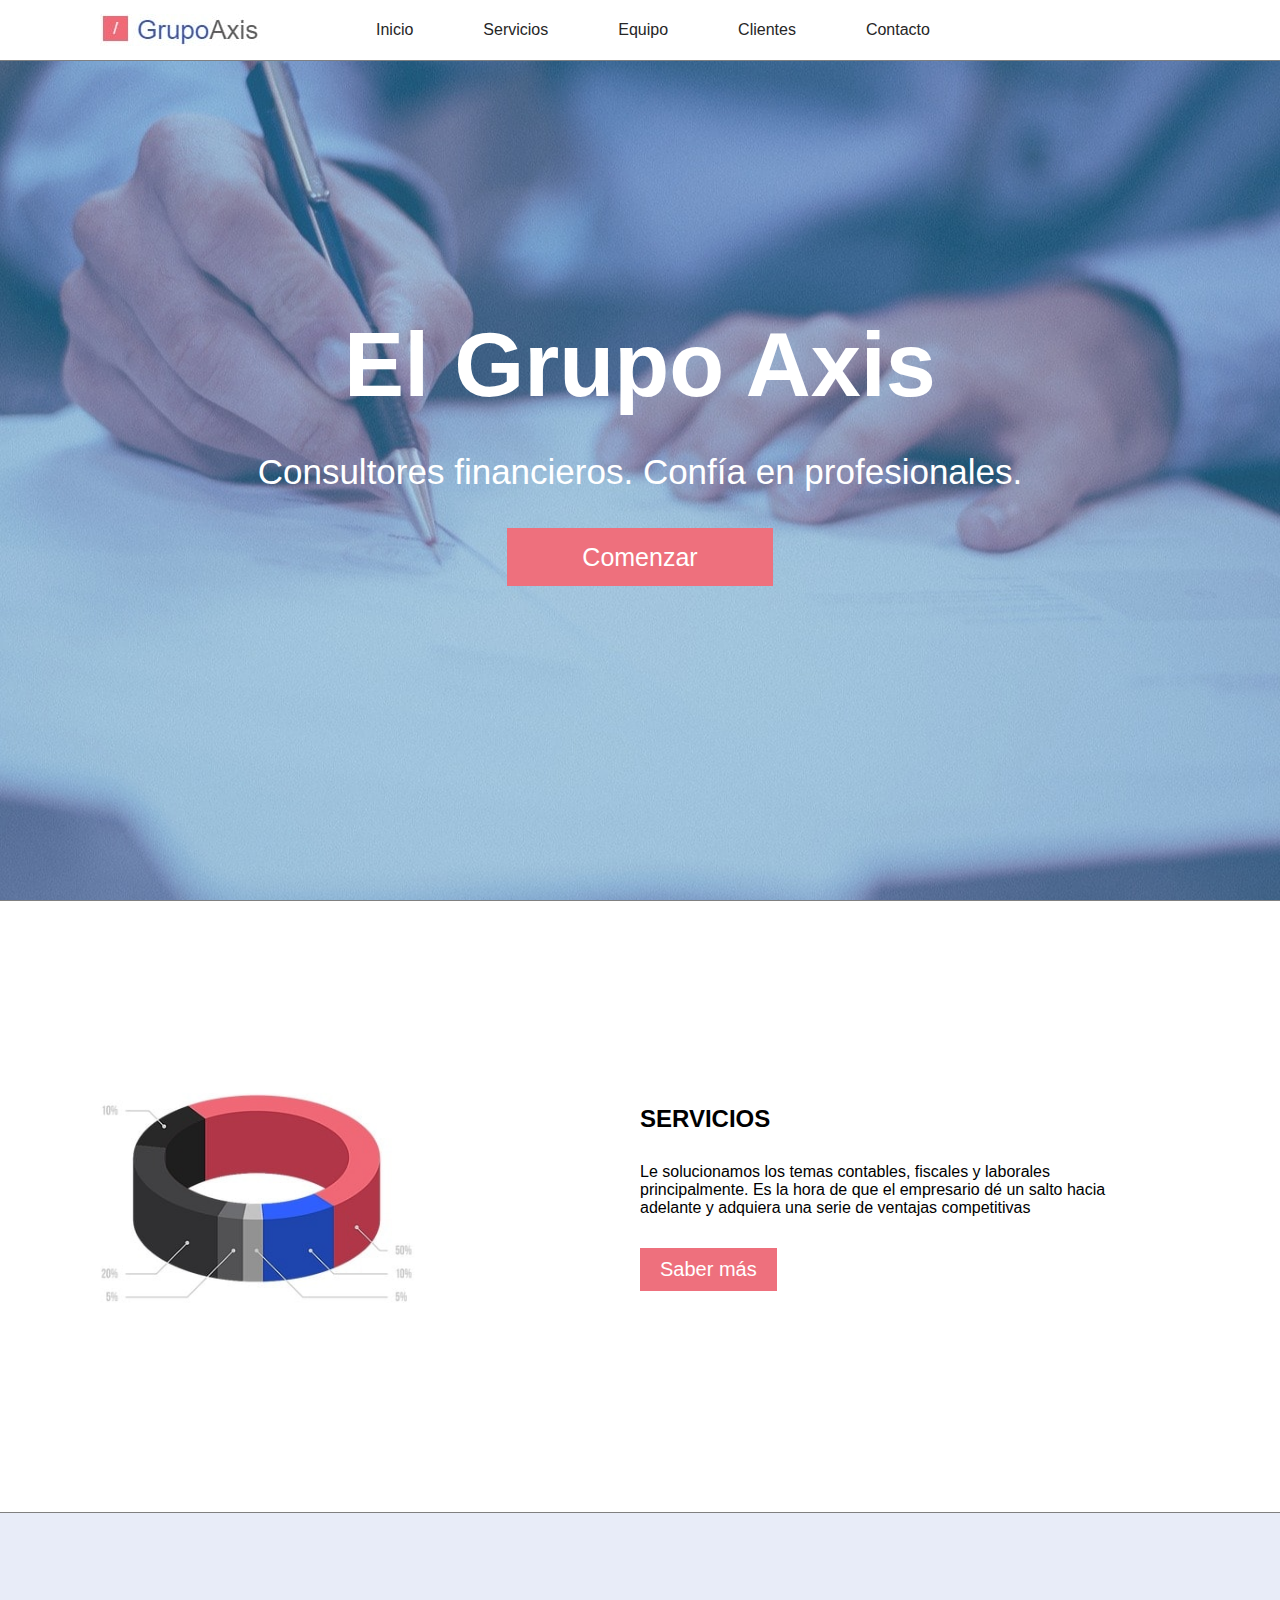
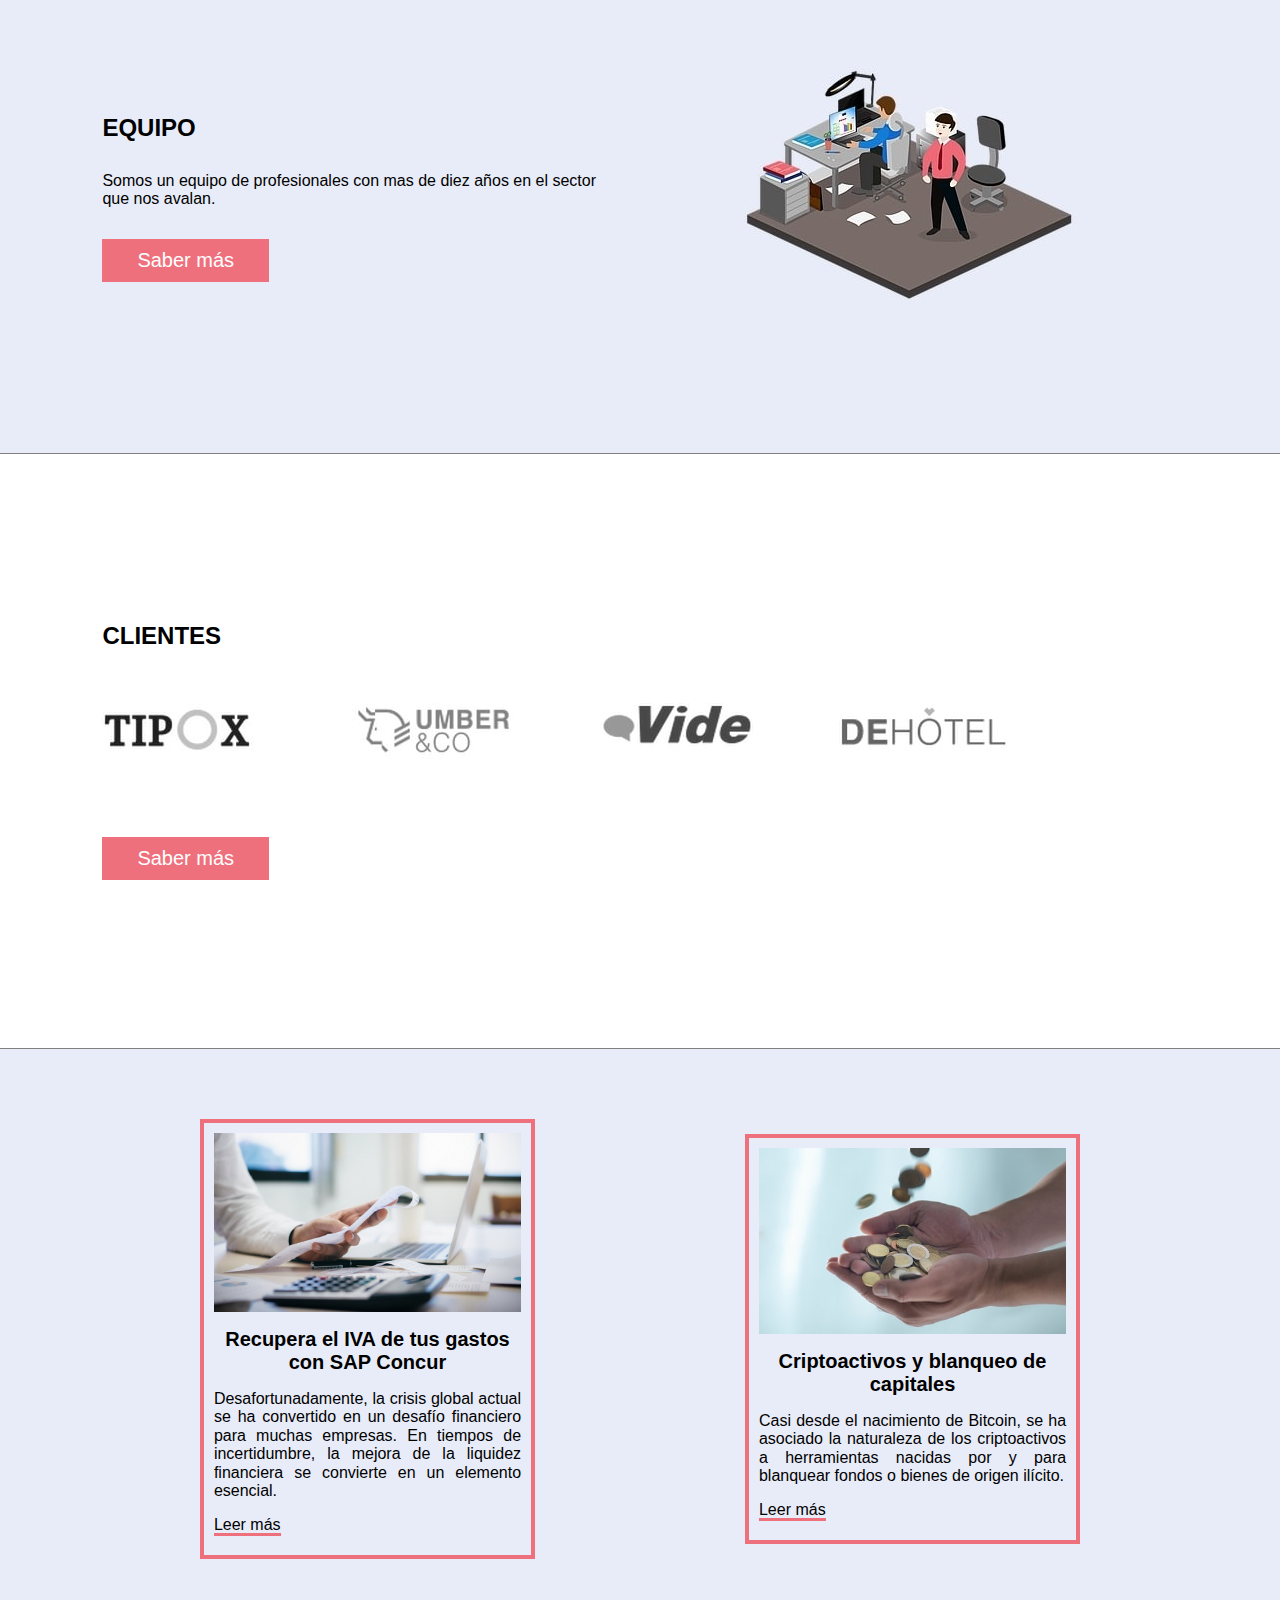
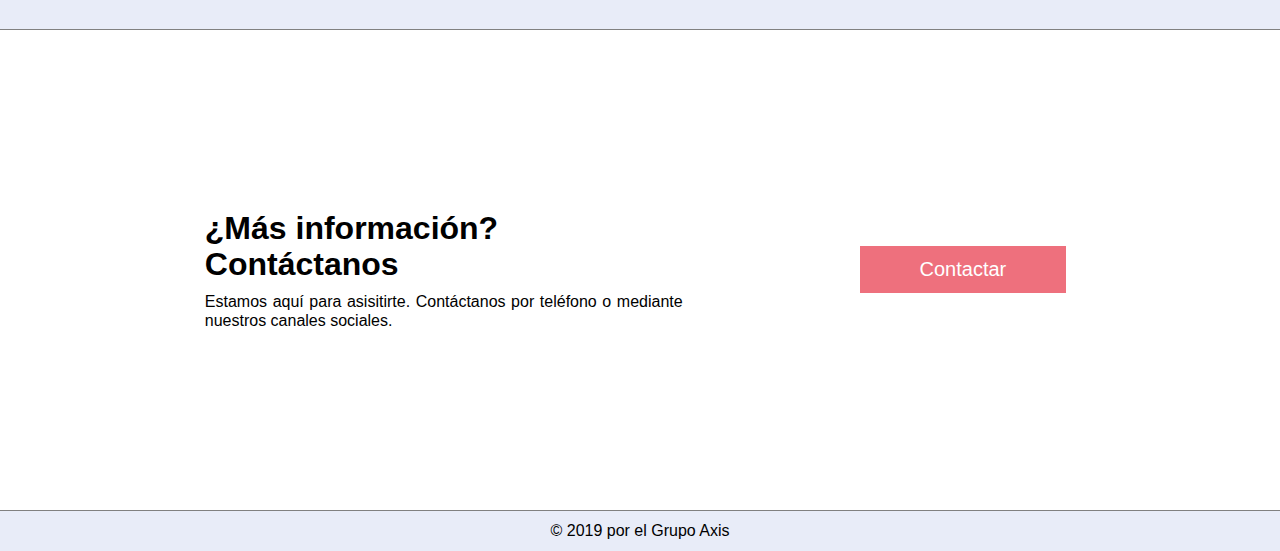
==== axis/index.html @ ac0a1731 "Add files via upload" ====
<!DOCTYPE html>
<html lang="en">
<head>
	<meta charset="UTF-8">
	<title>Document</title>
	<link rel="stylesheet" type="text/css" href="css/estilos.css">
<meta name="viewport" content="width=device-width, initial-scale=1.0, maximum-scale=1.0, shrink-to-fit=no">

</head>
<body>
<nav class="nav">
	<ul class="nav__ul">
		<li id="logo" class="nav__ulli--logo"><figure><img class="cliente__grafico" src="img/logo.jpg"></figure></li>
		<li class="nav__ulli"><a href="#header" class="a">Inicio</a></li>
		<li class="nav__ulli"><a href="#servicios" class="a">Servicios</a></li>
		<li class="nav__ulli"><a href="#equipo" class="a">Equipo</a></li>
		<li class="nav__ulli"><a href="#cliente" class="a">Clientes</a></li>
		<li class="nav__ulli"><a href="#contacto" class="a">Contacto</a></li>
	</ul>
</nav>
<header class="header" id="header">
	<h1 class="header__h1">El Grupo Axis</h1>
	<p class="header__p">Consultores financieros.  Confía en profesionales.</p>
	<button class="header__button">Comenzar</button>
</header>
<section class="servicios" id="servicios">
	<article class="servicios__article">
		<figure>
			<img class="servicios__grafico" src="img/grafico1.jpg">
		</figure>
	</article>
	<article class="servicios__article">
		 <h2 class="servicios__article__h2">SERVICIOS</h2>
		 <p class="servicios__article__p">
			Le solucionamos los temas contables, fiscales y laborales principalmente. Es la hora de que el empresario dé un salto hacia adelante y adquiera una serie de ventajas competitivas
		 </p>
		 <button class="servicios__article__button">Saber más</button>
	</article>
</section>
<section class="equipo" id="equipo">
	<article class="equipo__article">
		 <h2 class="equipo__article__h2">EQUIPO</h2>
		 <p class="equipo__article__p">
			Somos un equipo de profesionales con mas de diez años en el sector que nos avalan.
		 </p>
		 <button class="equipo__article__button">Saber más</button>
	</article>
	<article class="equipo__article">
		<figure>
			<img src="img/grafico2.jpg">
		</figure>
	</article>
</section>
<section class="cliente" id="cliente">
	    <h2 class="cliente__h2">CLIENTES</h2>
		 <ul class="cliente__ul">
		 <li class="cliente__ul__li--primero"><figure><img class="cliente__grafico" src="img/e3.jpg"></figure></li>
		 <li class="cliente__ul__li"><figure><img class="cliente__grafico" src="img/e2.jpg"></figure></li>
		 <li class="cliente__ul__li"><figure><img class="cliente__grafico" src="img/e1.jpg"></figure></li>
		 <li class="cliente__ul__li"><figure><img class="cliente__grafico" src="img/e4.jpg"></figure></li>
		 </ul>
		 <button class="cliente__button">Saber más</button>
</section>
<section class="prensa">
			<article class="prensa__article">
				<figure class="prensa__figure">
					<img  class="prensa__img" src="img/noticia1.jpg">
				</figure>
				<h4 class="prensa__article__h4">Recupera el IVA de tus gastos con SAP Concur</h4>
				<p class="prensa__article__p">Desafortunadamente, la crisis global actual se ha convertido en un desafío financiero para muchas empresas. En tiempos de incertidumbre, la mejora de la liquidez financiera se convierte en un elemento esencial.</p>
				<a class="prensa__a">Leer más</a>	
			</article>
			<article class="prensa__article">
				<figure class="prensa__figure">
					<img class="prensa__img" src="img/noticia2.jpg">
				</figure>
				<h4 class="prensa__article__h4">Criptoactivos y blanqueo de capitales</h4>
				<p class="prensa__article__p">Casi desde el nacimiento de Bitcoin, se ha asociado la naturaleza de los criptoactivos a herramientas nacidas por y para blanquear fondos o bienes de origen ilícito.</p>
				<a class="prensa__a">Leer más</a>		
			</article>
</section>
<section class="informacion" id="contacto">
   <article class="informacion__article">
   	  <h2 class="informacion__h2">¿Más información? Contáctanos</h2>
	   <p class="informacion__p">Estamos aquí para asisitirte. Contáctanos por teléfono o mediante nuestros canales sociales.</p>
   </article>
   <article class="informacion__article--peque">
   	 <button class="informacion__button">Contactar</button>
   </article>
</section>
<footer class="footer">
	<p class="footer__p">© 2019 por el Grupo Axis</p>
</footer>
<script src="js/script.js"></script>
</body>
</html>
---- axis/css/estilos.css ----
/*************Boiler plate de Ruben Marquez*****************************/
/***esta hoja de estilos intenta seguir seguir la metodologia BEM Y ITCSS*******/
/*******************Control tipografias y paleta*********************************/
/*https://www.modularscale.com/?16&px&1.618*/

:root {
    --escala-h1: 67.77px;
    --escala-h2: 41.88px;
    --escala-h3: 25.88px;
    --escala-h4: 9.88px;
    --escala-h5: 6.11px;

    --color-negro: #262626;
    --color-primario:;
    --color-secundario:;

}

/***********************Reset de elementos***********************************/
html{
	  line-height: 1.15; /* 1 */
}

body{
	font-family: 'Fugaz One', 'Kanit', sans-serif;
	margin: 0px;
}

h1,h2,h3,h4,h5,h6{
	margin: 0px;
}

li{
   list-style: none;
}

ul{
	margin: 0px;
	padding: 0px;
}
figure{
  margin-left: 0px;
  margin-right: 0px;
}
img{
	max-width: 100%;
	display:block;
}

a{
	text-decoration: none;
	color: transparent;
}

img {
  border-style: none;
}

/************Normalaizer**************************/
/*solo parte de formularios */
/*https://github.com/sindresorhus/modern-normalize*/
/* Forms======================================================================= */

button,
input,
optgroup,
select,
textarea {
  font-family: inherit; /* 1 */
  font-size: 100%; /* 1 */
  line-height: 1.15; /* 1 */
  margin: 0; /* 2 */
}

button,
input { /* 1 */
  overflow: visible;
}

button,
select { /* 1 */
  text-transform: none;
}

button,
[type="button"],
[type="reset"],
[type="submit"] {
  -webkit-appearance: button;
}

button::-moz-focus-inner,
[type="button"]::-moz-focus-inner,
[type="reset"]::-moz-focus-inner,
[type="submit"]::-moz-focus-inner {
  border-style: none;
  padding: 0;
}

button:-moz-focusring,
[type="button"]:-moz-focusring,
[type="reset"]:-moz-focusring,
[type="submit"]:-moz-focusring {
  outline: 1px dotted ButtonText;
}

fieldset {
  padding: 0.35em 0.75em 0.625em;
}


legend {
  box-sizing: border-box; /* 1 */
  color: inherit; /* 2 */
  display: table; /* 1 */
  max-width: 100%; /* 1 */
  padding: 0; /* 3 */
  white-space: normal; /* 1 */
}

progress {
  vertical-align: baseline;
}


textarea {
  overflow: auto;
}


[type="checkbox"],
[type="radio"] {
  box-sizing: border-box; /* 1 */
  padding: 0; /* 2 */
}

[type="number"]::-webkit-inner-spin-button,
[type="number"]::-webkit-outer-spin-button {
  height: auto;
}


[type="search"] {
  -webkit-appearance: textfield; /* 1 */
  outline-offset: -2px; /* 2 */
}

[type="search"]::-webkit-search-decoration {
  -webkit-appearance: none;
}

::-webkit-file-upload-button {
  -webkit-appearance: button; /* 1 */
  font: inherit; /* 2 */
}

details {
  display: block;
}

summary {
  display: list-item;
}

template {
  display: none;
}

[hidden] {
  display: none;
}
/******************aqui se empieza*********************************/

 .nav__ulli{
  display: none;
 }
 .nav__ulli:hover{
  color: #3f51b5;
  box-shadow:  0px 4px 0px 0px #ee707d;
  cursor: pointer;
}
 .nav__ulli--logo{
  width: 100%;
  display: flex;
  justify-content: center;
 }
 .a{
   color: #262626;
 }
 .header{
  width: 100%;
  height: 100vh;
  background: url("../img/header.jpg");
  display: flex;
  flex-direction: column;
  align-items: center;
  justify-content: center;
  color: white;
  background-position: center;
  background-attachment: fixed;
  border-bottom: 1px solid #808080;
}
.header__h1{
  font-size: 43px;
  text-align: center;
}
.header__p{
   width: 80%;
    text-align: center;
    font-size: 25px;
}
.header__button{
  background-color: #ee707d;
  color: white;
  padding: 15px 75px 15px 75px;
  font-size: 25px;
  border-style: none;
  transition: border-radius .6s;
  transition:  background-color .6s;
}
.header__button:hover{
  background-color: #3f51b5;
  border-radius: 15px;
  cursor: pointer;
  transition:  background-color .6s;
}
  .servicios{
  width: 100%;
  padding: 0 0 15px 0;
  display: flex;
   flex-direction: column;
  justify-content: center;
  align-items: center;
  border-bottom: 1px solid #808080;
}
.servicios__grafico{
   margin-left: 0px;
    margin: auto;
    width: 85%;
}
.servicios__article{
 width: 100%;
}
.servicios__article__h2{
  text-align: center;
    padding: 0px;
    margin: 0px;
}
.servicios__article__p{
   padding-left: 0px;
    width: 80%;
    margin: 30px auto 30px auto;
    text-align: justify;
}
.servicios__article__button{
  width: 80%;
background-color: #ee707d;
  color: white;
  padding: 10px 35px 10px 35px;
  font-size: 20px;
  border-style: none;
  transition: 0.6s;
  margin-left: 9%;
  padding-bottom: 10px;
}
.servicios__article__button:hover{
  background-color: #f2abb8;
    border-radius: 15px;
    cursor: pointer;
}
.equipo{
  width: 100%;
  height: 100vh;
  background: rgb(232,236,248);
  display: flex;
  flex-direction: column-reverse;
  justify-content: center;
  align-items: center;
  border-bottom: 1px solid #808080;
}
.equipo__article{
  width: 100%;
  display: flex;
 justify-content: center;
  align-items: center;
  flex-direction: column;
}
.equipo__article__h2{
   text-align: center;
   padding: 0px;
   margin: 0px;
}
.equipo__article__p{
  padding-left: 0px;
    width: 80%;
    margin: 30px auto 30px auto;
    text-align: justify;
}
.equipo__article__button{
background-color: #ee707d;
  color: white;
  padding: 10px 35px 10px 35px;
  font-size: 20px;
  border-style: none;
  transition: 0.6s;
}
.equipo__article__button:hover{
  background-color: #f2abb8;
    border-radius: 15px;
    cursor: pointer;
}
.cliente{
  height: 100vh;
  display: flex;
  flex-direction: column;
  align-items: center;
  justify-content: center;
  border-bottom: 1px solid #808080;
}
.cliente__h2{
   font-size: 24px;
   text-align: center;
}
.cliente__ul{
  margin: 30px 0 55px 0;
 display: block;
}
.cliente__ul__li--primero, .cliente__ul__li{
cursor: pointer;
}
.cliente__ul__li--primero{
  margin-left: 0px;
}
.cliente__button{
  background-color: #ee707d;
  color: white;
  padding: 10px 35px 10px 35px;
  font-size: 20px;
  border-style: none;
  transition: 0.6s;
}
.cliente__button:hover{
  background-color: #f2abb8;
  border-radius: 15px;
  cursor: pointer;
}
.prensa{
  width: 100%;
  background: rgb(232,236,248);
  display: flex;
  justify-content: center;
  align-items: center;
  flex-direction: column;
  border-bottom: 1px solid #808080;
  padding: 5px 0 5px 0;
}
.prensa__article{
  width: 77%;
  border: 4px solid #ee707d;
  margin: 20px 10px;
  padding: 10px 10px 20px 10px;
}
.prensa__figure{
  margin: 0 0 16.2px 0;
  display: flex;
  justify-content: center;
  align-items: center;
}
.prensa__article__h4{
  text-align: center;
  font-size: 20px;
}
.prensa__article__p{
  text-align: justify;
}
.prensa__a{
  color:black;
  padding-bottom: ;
  border-bottom: 3px solid #ee707d;
}
.prensa__a:hover{
  cursor: pointer;
}
.informacion{
  width: 100%;
  padding: 15px 0 15px 0;
  display: flex;
  flex-direction: column;
  align-items: center;
  justify-content: center;
  border-bottom: 1px solid #808080;
}
.informacion__article{
  width: 100%;
      display: flex;
    flex-direction: column;
    justify-content: center;
}
.informacion__article--peque{
    padding: 0 16% 0 12%;
      display: flex;
    flex-direction: column;
    justify-content: center;
}
.informacion__h2{
 text-align: center;
  font-size: 25px;
}
.informacion__p{
    text-align: justify;
    width: 80%;
    margin: 30px auto 30px auto;
  }
.informacion__button{
   margin-left: 6%;
  background-color: #ee707d;
  color: white;
  padding: 12px 40px 12px 40px;
  font-size: 20px;
  border-style: none;
  transition:  border-radius .6s;
}
.informacion__button:hover{
  background-color: #f2abb8;
    border-radius: 15px;
    cursor: pointer;
    transition:  border-radius .6s;
}
.footer{
    background: rgb(232,236,248);
    height: 40px;
    display: flex;
    justify-content: center;
    align-items: center;
}
.footer__p{
  font-size: 16px;
}
.visible{
display: flex;
justify-content: center;
align-items: center;
margin: 30px 0;
width: 100px;
margin: 30px auto;
font-size: 20px;
}
@media screen and (min-width: 425px) {
.servicios__article__button{
  display: block;
  max-width: 230px;
  margin: auto;
}
.servicios{
  padding: 0 0 17px 0;
}
.servicios__grafico{
  max-width: 395px;
  max-height: 275px;
}
.prensa__article{
  width: 70%;
}
}
@media screen and (min-width: 600px) {
.header__h1{
  font-size: 90px;
}
.header__p{
  font-size: 35px;
}
.servicios{
  width: 100%;
  height: 66vh;
 flex-direction: row;
}
.servicios__grafico{
 height: auto;
 width: 300px;
}
.servicios__article{
 width: 48%;
}
.servicios__article__h2{
  text-align: left;
}
.servicios__article__p{
  width: 100%;
}
.servicios__article__button{
  width: auto;
background-color: #ee707d;
  color: white;
  padding: 10px 20px 10px 20px;
  font-size: 20px;
  border-style: none;
  transition: 0.6s;
  margin: 0px;
  transition:  background-color .6s;
}
.servicios__article__button:hover{
    border-radius: 15px;
    cursor: pointer;
    transition:  background-color .6s;
}
.equipo{
  flex-direction: row;
  height: 60vh;
}
.equipo__article{
    display: block;
}
.equipo__article__h2{
  text-align: left;
  margin: 30px;
}
.equipo__article__p{
  text-align: left;
  margin-left: 30px;
}
.equipo__article__button{
  margin-left: 30px;
}
.cliente{
  flex-direction: column;
  align-items: flex-start;
  height: 66vh;
  padding-left: 8%;
}
.cliente__ul{
  display: inherit;
}
.cliente__ul__li--primero{
    display: inherit;
  margin-right: 35px;
}
.cliente__ul__li{
  margin: 0 35px 0 35px;
}
.prensa{
  flex-direction: row;
  justify-content: space-evenly;
    padding: 25px 0 25px 0;
}

.informacion{
  width: 100%;
  height: 50vh;
 flex-direction: row;
}
.informacion__article{
  width: 100%;
  padding: 0 0 0 16%;

}
.informacion__article--peque{
  width: 50%;
    display: flex;
    align-items: center;
    justify-content: center;
}

.informacion__h2{
  margin: 30px auto 5px 0px;
  font-size: 32px;
  text-align: left;
  width: 100%;
}
.informacion__p{
 margin: 5px auto 0px auto;
 width: 100%;
}
.informacion__button{
  background-color: #ee707d;
  color: white;
  padding: 12px 60px 12px 60px;
  font-size: 20px;
  border-style: none;
  transition:  border-radius .6s;
}
.informacion__button:hover{
  background-color: #ee707d;
    border-radius: 15px;
    cursor: pointer;
    transition:  border-radius .6s;
}
}
@media screen and (min-width: 700px) {
  .servicios__article__p{
  width: 80%;
  text-align: left;
  margin: 30px 0 30px 0;
  }
  .servicios__grafico{
    width: 340px;
  }
  .equipo__article__h2{
    margin-left: 16%;
  }
  .equipo__article__p{
    margin-left: 16%;
  }
  .equipo__article__button{
    margin-left: 16%;
  }
.equipo__article  img{
  margin-left: 8%;
}
.prensa__article{
  width: 33%;
}
.informacion__h2{
  margin-top: 0px;
}
}
@media screen and (min-width: 800px) {

.nav{
  width: 100%;
  display: block;
  background: white;
  position: fixed;
  top: 0px;
  border-bottom: 1px solid #808080;
}
.nav__ul{
    display: flex;
    align-items: center;
    height: 60px;
}
.nav__ulli{
  display: block;
 margin: 0 25px 0 25px;
 transition:  color .6s;
}
.nav__ulli--logo{
  display: block;
  width: auto;
  margin: 0 60px 0 60px;
}
.nav__ulli--logo img{
  min-width: 130px;
  min-height: 25px;
}
}
@media screen and (min-width: 1000px) {
.nav{
  width: 100%;
  display: block;
  background: white;
  position: fixed;
  top: 0px;
  border-bottom: 1px solid #808080;
}
.nav__ul{
    display: flex;
    align-items: center;
    height: 60px;
}
.nav__ulli{
 margin: 0 35px 0 35px;
 transition: color .6s;
}
.nav__ulli--logo{
  margin: 0 80px 0 100px;
}
.nav__ulli--logo img{
  min-width: 130px;
  min-height: 25px;
}
.nav__ulli:hover{
  color: #3f51b5;
   box-shadow:  0px 4px 0px 0px #ee707d;
   cursor: pointer;
}
.servicios__grafico{
  margin-left: 11%;
}
.equipo__article img{
 margin-left: 16%;
}
.prensa{
  padding: 50px 0 50px 0;
}
.prensa__article{
  width: 24%;
}
}
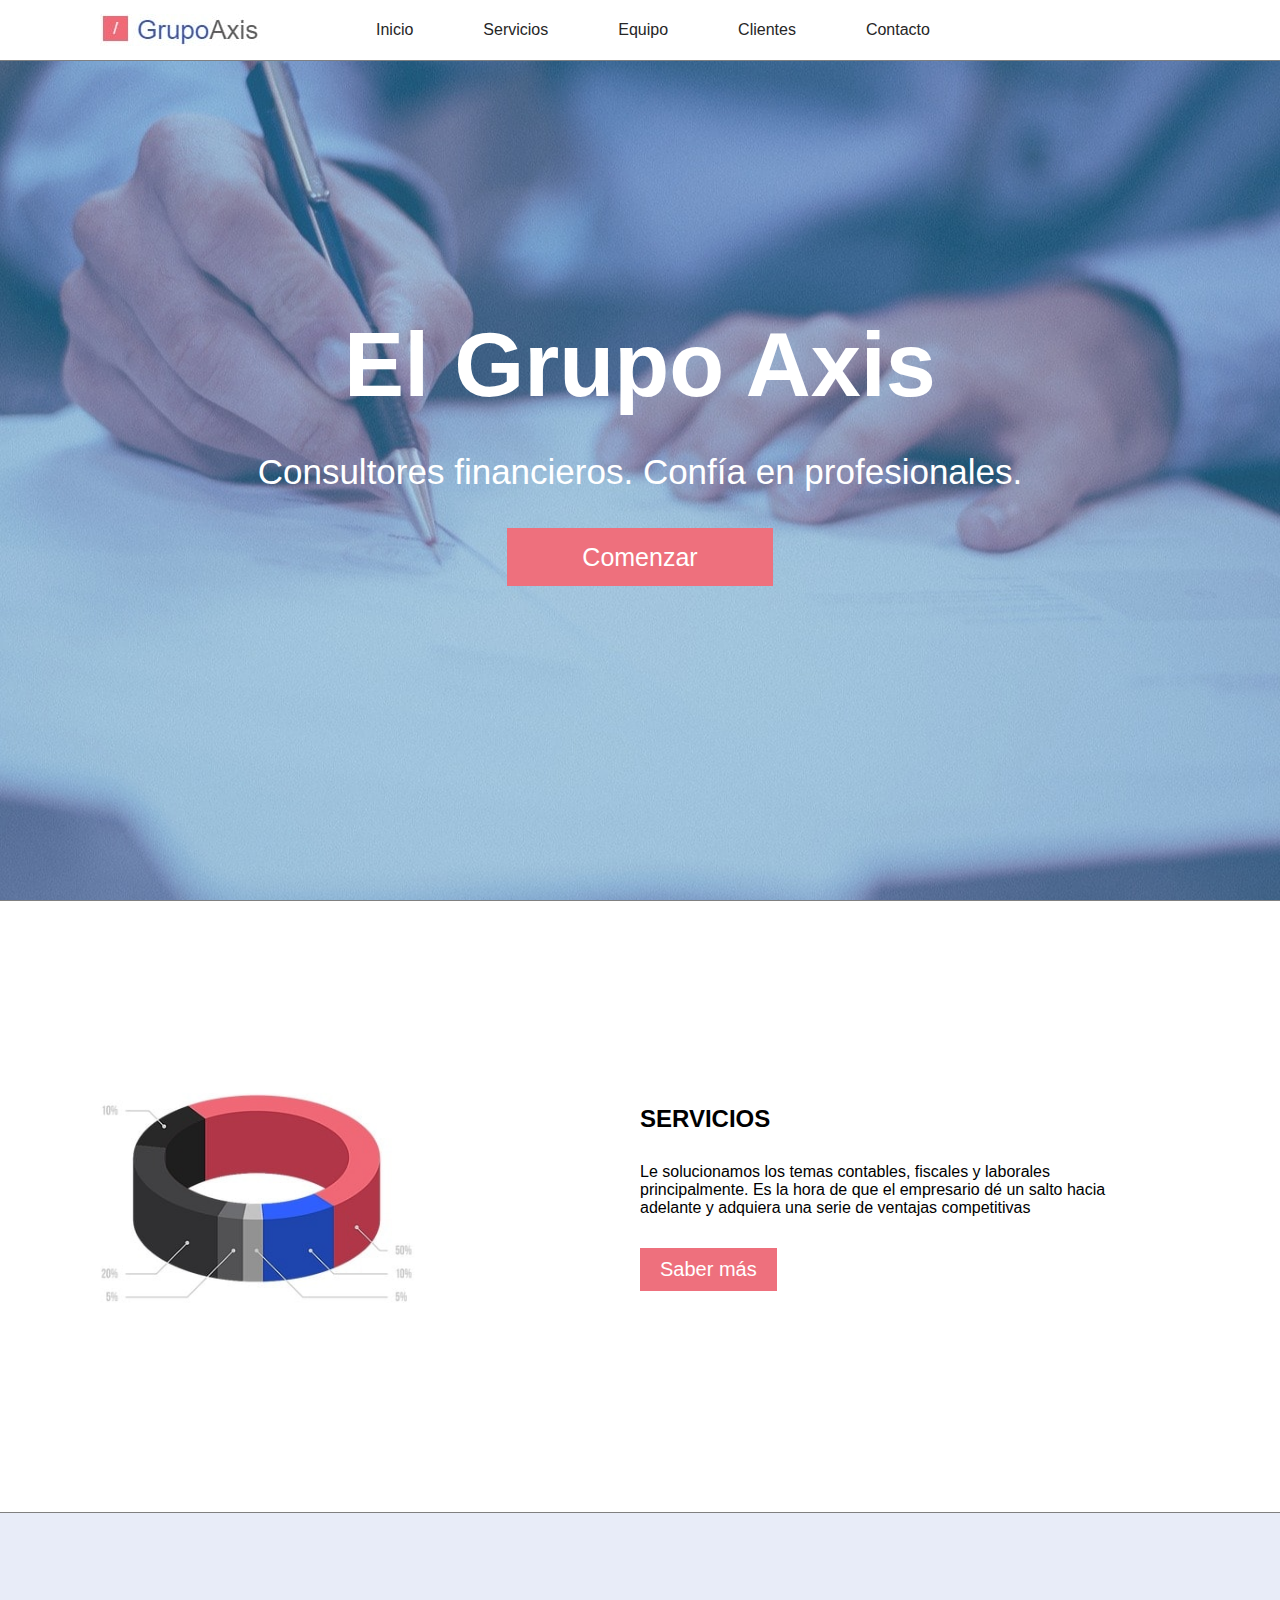
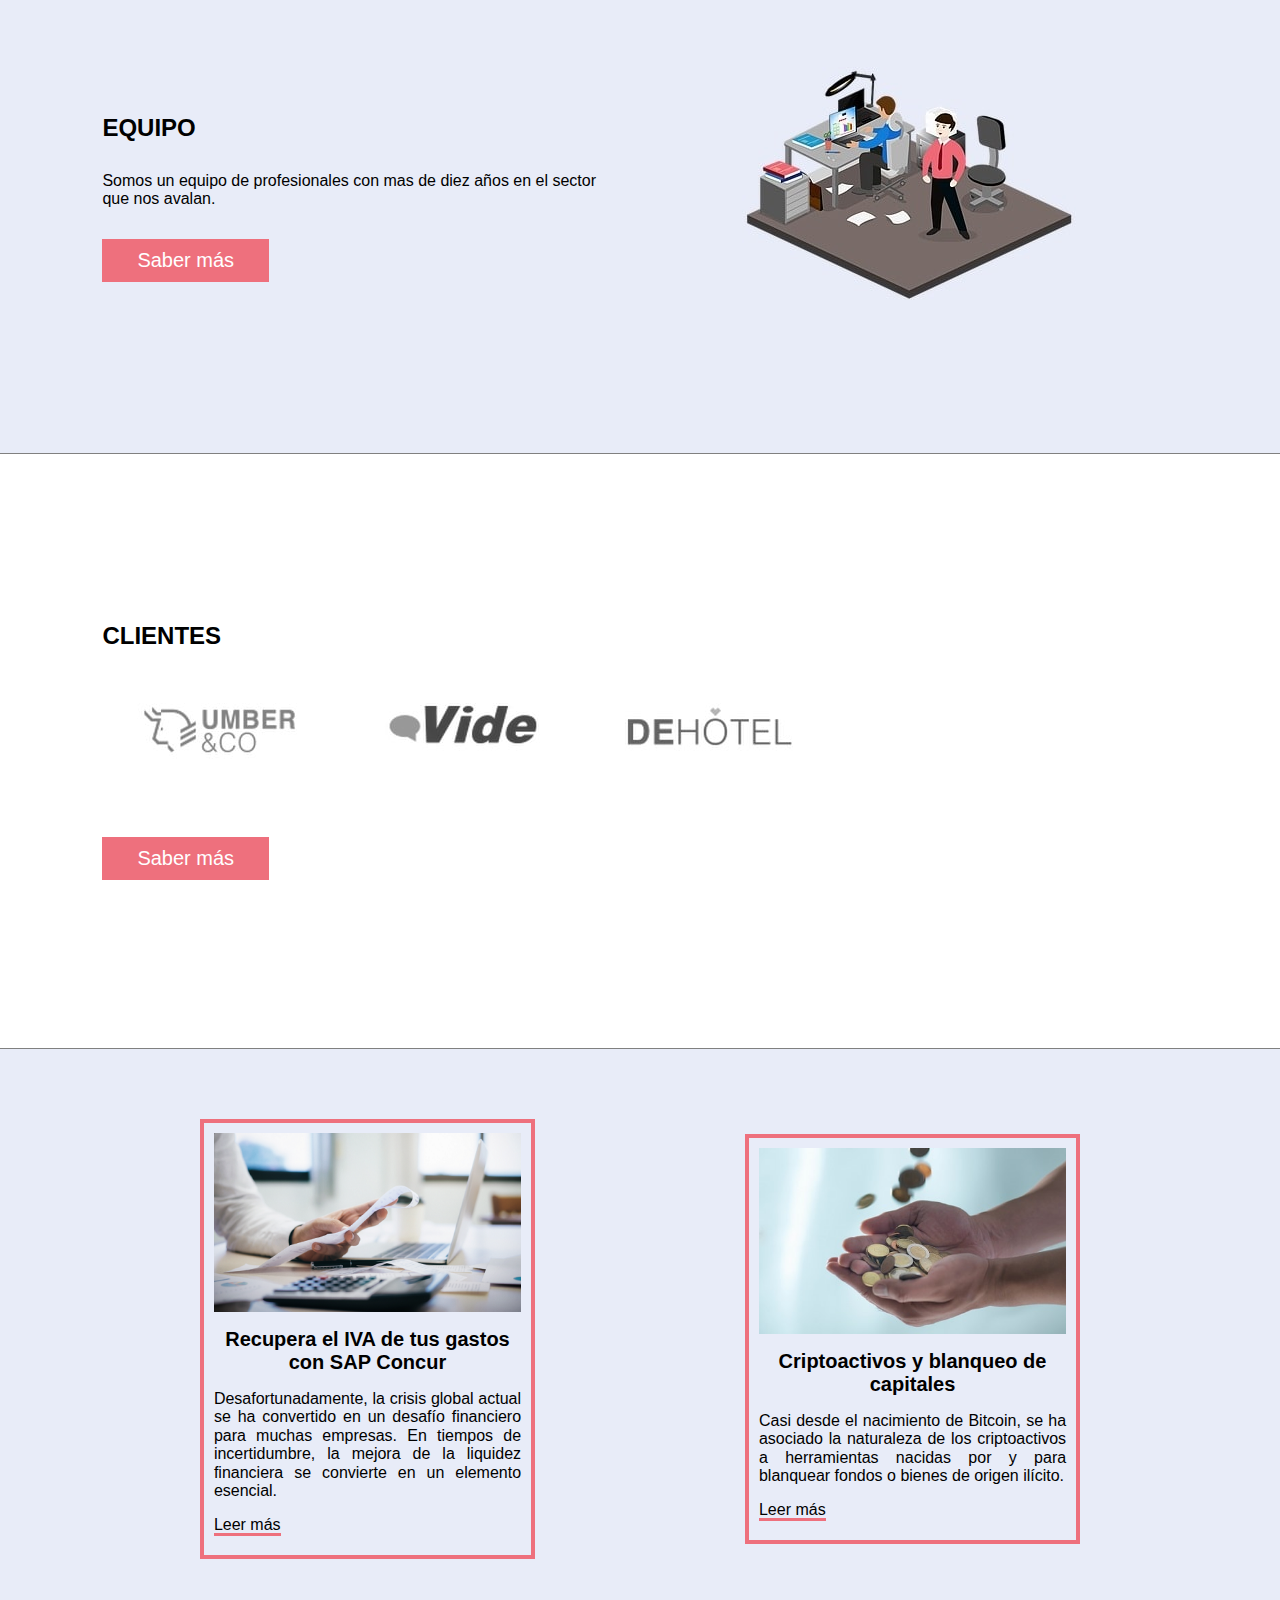
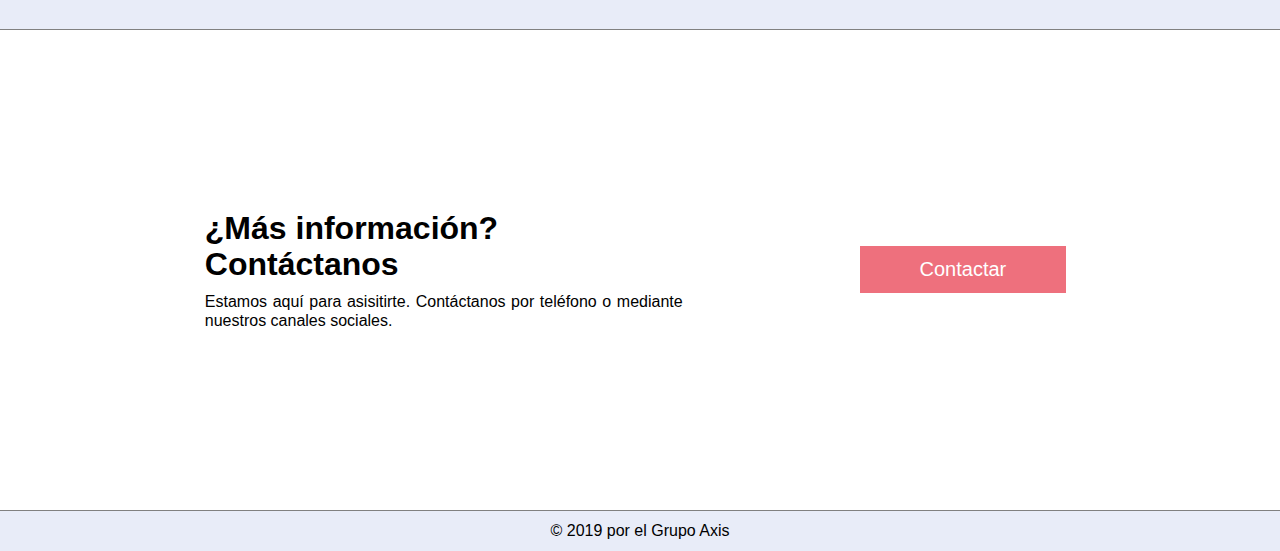
==== commit 2c443367: "Add files via upload" ====
--- a/axis/index.html
+++ b/axis/index.html
@@ -47,14 +47,13 @@
 	</article>
 	<article class="equipo__article">
 		<figure>
-			<img src="img/grafico2.jpg">
+			<img class="equipo__img" src="img/grafico2.jpg">
 		</figure>
 	</article>
 </section>
 <section class="cliente" id="cliente">
 	    <h2 class="cliente__h2">CLIENTES</h2>
 		 <ul class="cliente__ul">
-		 <li class="cliente__ul__li--primero"><figure><img class="cliente__grafico" src="img/e3.jpg"></figure></li>
 		 <li class="cliente__ul__li"><figure><img class="cliente__grafico" src="img/e2.jpg"></figure></li>
 		 <li class="cliente__ul__li"><figure><img class="cliente__grafico" src="img/e1.jpg"></figure></li>
 		 <li class="cliente__ul__li"><figure><img class="cliente__grafico" src="img/e4.jpg"></figure></li>
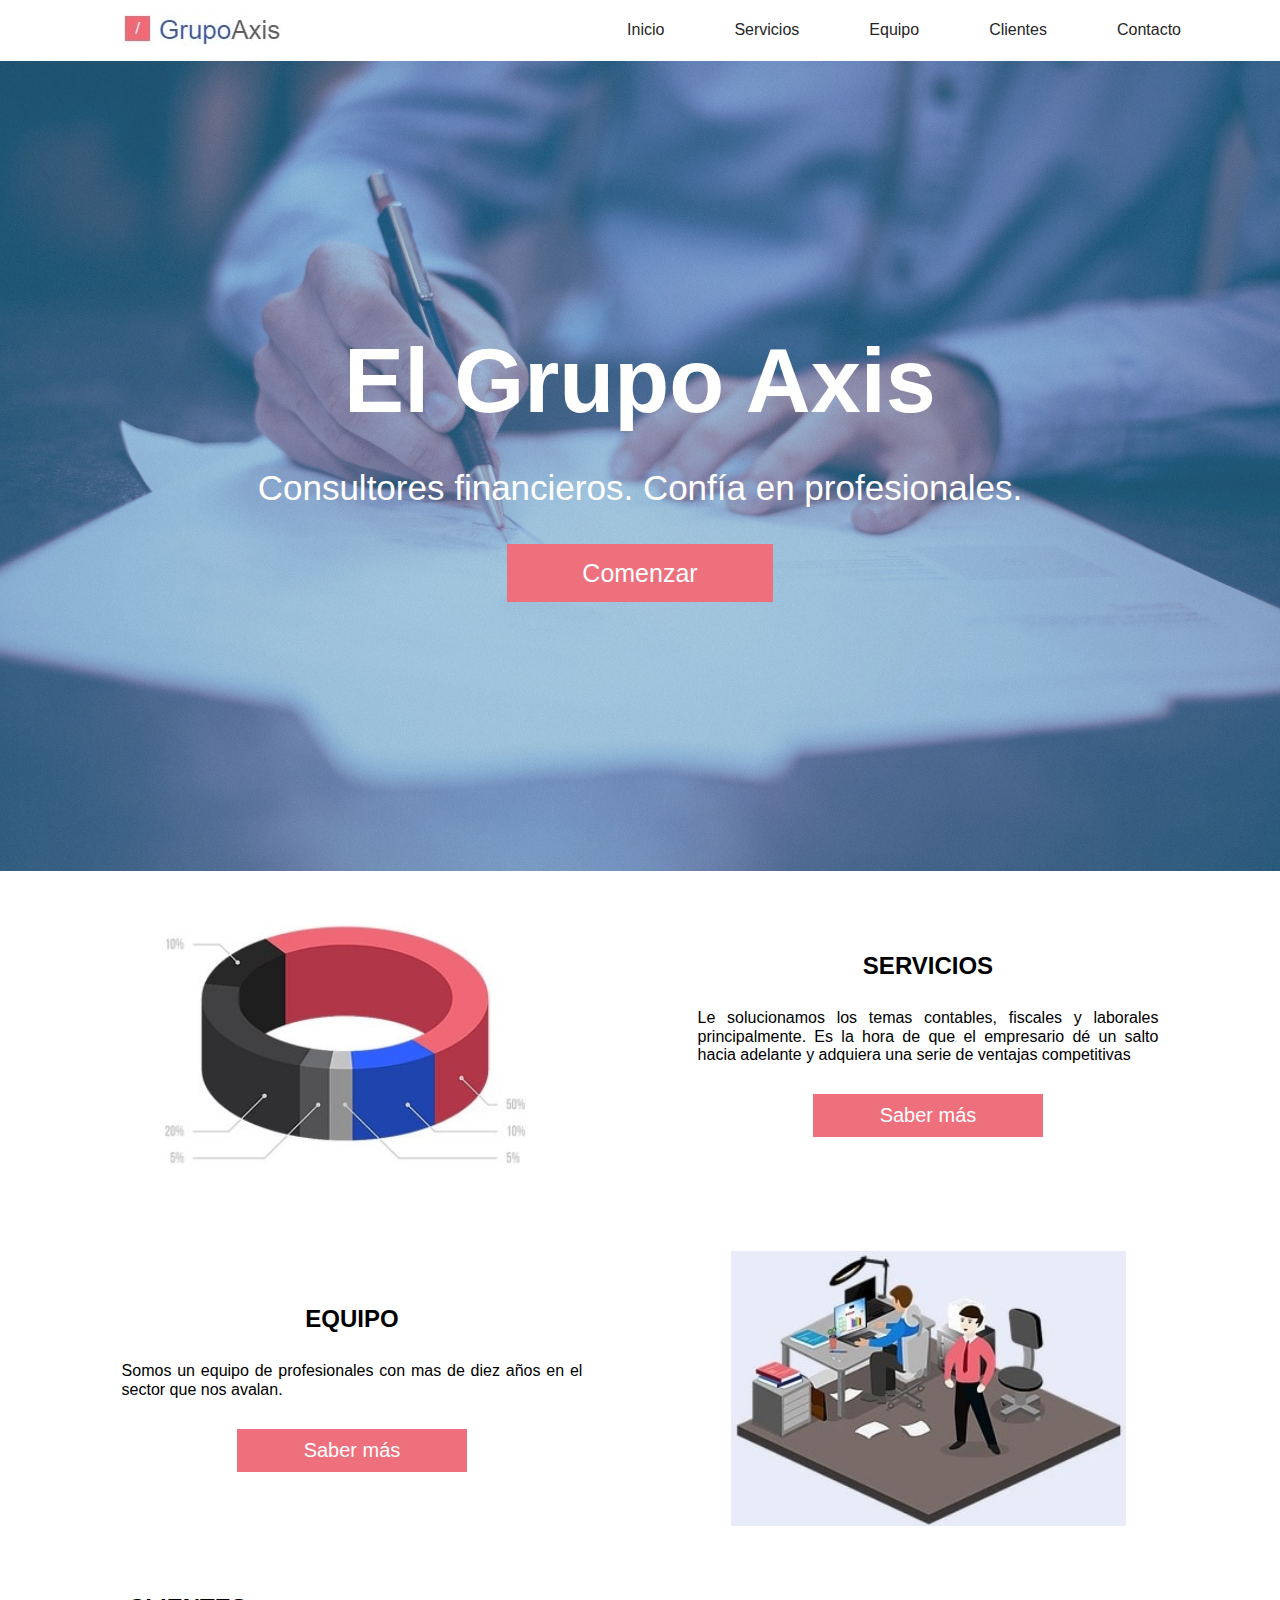
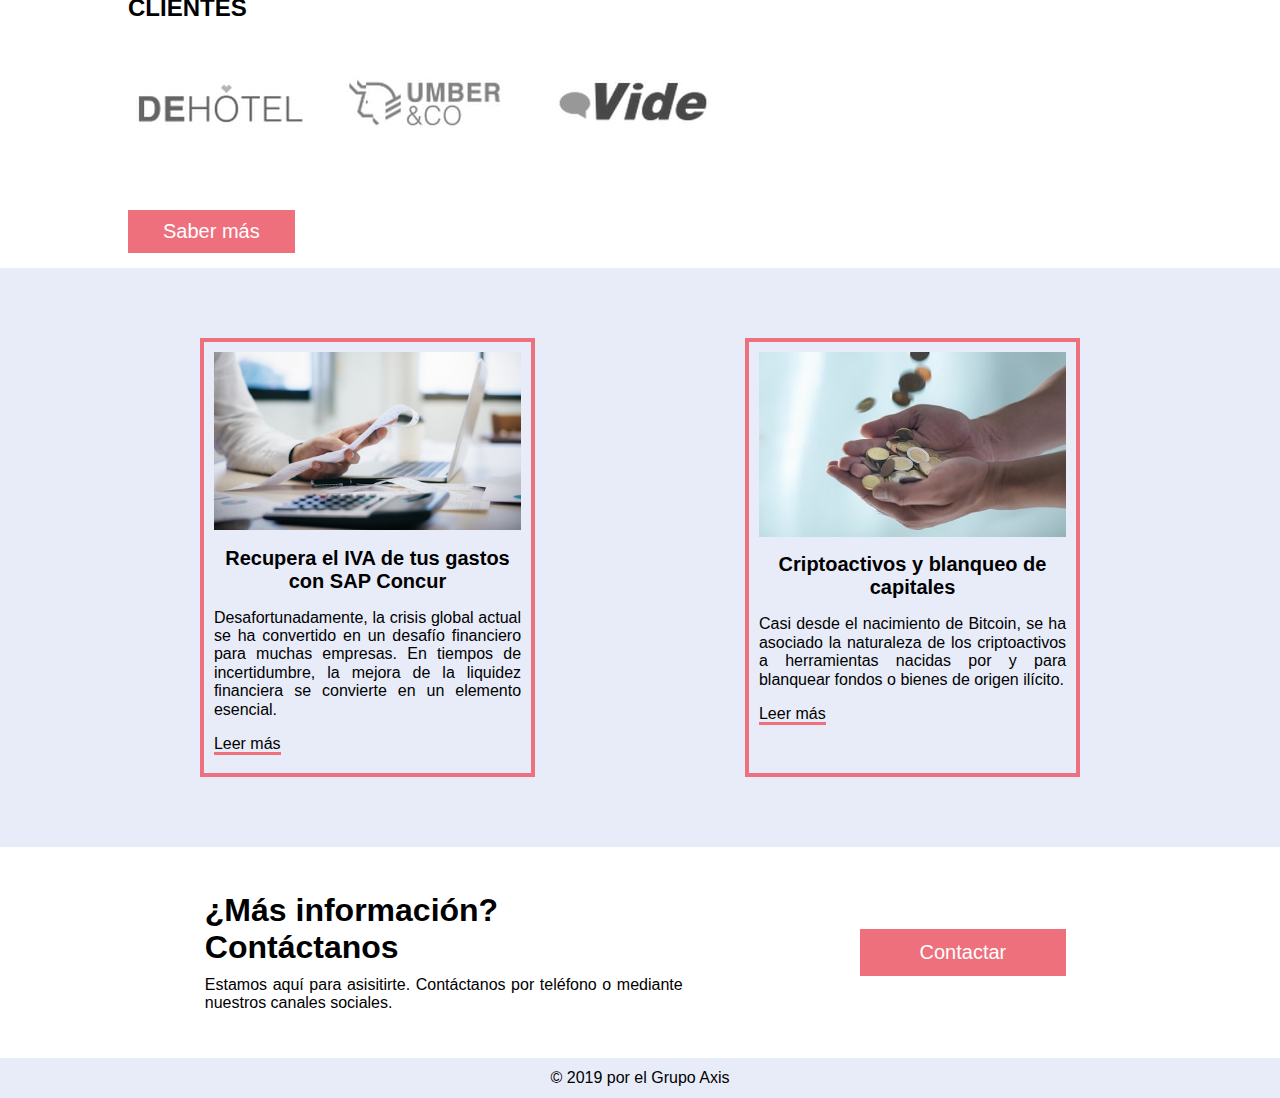
==== commit 4f5056e7: "Add files via upload" ====
--- a/axis/index.html
+++ b/axis/index.html
@@ -1,11 +1,10 @@
 <!DOCTYPE html>
 <html lang="en">
 <head>
-	<meta charset="UTF-8">
-	<title>Document</title>
-	<link rel="stylesheet" type="text/css" href="css/estilos.css">
-<meta name="viewport" content="width=device-width, initial-scale=1.0, maximum-scale=1.0, shrink-to-fit=no">
-
+ <meta charset="UTF-8">
+ <title>Document</title>
+ <link rel="stylesheet" type="text/css" href="css/estilos.css">
+ <meta name="viewport" content="width=device-width, initial-scale=1.0, maximum-scale=1.0, shrink-to-fit=no">
 </head>
 <body>
 <nav class="nav">
@@ -39,24 +38,24 @@
 </section>
 <section class="equipo" id="equipo">
 	<article class="equipo__article">
+		<figure>
+			<img class="equipo__grafico" src="img/grafico2.jpg">
+		</figure>
+	</article>
+	<article class="equipo__article">
 		 <h2 class="equipo__article__h2">EQUIPO</h2>
 		 <p class="equipo__article__p">
 			Somos un equipo de profesionales con mas de diez años en el sector que nos avalan.
 		 </p>
-		 <button class="equipo__article__button">Saber más</button>
-	</article>
-	<article class="equipo__article">
-		<figure>
-			<img class="equipo__img" src="img/grafico2.jpg">
-		</figure>
+		 <button class="servicios__article__button">Saber más</button>
 	</article>
 </section>
 <section class="cliente" id="cliente">
 	    <h2 class="cliente__h2">CLIENTES</h2>
 		 <ul class="cliente__ul">
+		 <li class="cliente__ul__li"><figure><img class="cliente__grafico" src="img/e4.jpg"></figure></li>
 		 <li class="cliente__ul__li"><figure><img class="cliente__grafico" src="img/e2.jpg"></figure></li>
 		 <li class="cliente__ul__li"><figure><img class="cliente__grafico" src="img/e1.jpg"></figure></li>
-		 <li class="cliente__ul__li"><figure><img class="cliente__grafico" src="img/e4.jpg"></figure></li>
 		 </ul>
 		 <button class="cliente__button">Saber más</button>
 </section>
--- a/axis/css/estilos.css
+++ b/axis/css/estilos.css
@@ -189,7 +189,7 @@
  }
  .header{
   width: 100%;
-  height: 100vh;
+  height: 90vh;
   background: url("../img/header.jpg");
   display: flex;
   flex-direction: column;
@@ -197,9 +197,8 @@
   justify-content: center;
   color: white;
   background-position: center;
-  background-attachment: fixed;
-  border-bottom: 1px solid #808080;
-}
+  background-size: cover;
+ }
 .header__h1{
   font-size: 43px;
   text-align: center;
@@ -224,35 +223,34 @@
   cursor: pointer;
   transition:  background-color .6s;
 }
-  .servicios{
+  .servicios, .equipo{
   width: 100%;
   padding: 0 0 15px 0;
   display: flex;
    flex-direction: column;
   justify-content: center;
   align-items: center;
-  border-bottom: 1px solid #808080;
-}
-.servicios__grafico{
+}
+.servicios__grafico, .equipo__grafico{
    margin-left: 0px;
     margin: auto;
     width: 85%;
 }
-.servicios__article{
+.servicios__article, .equipo__article{
  width: 100%;
 }
-.servicios__article__h2{
+.servicios__article__h2, .equipo__article__h2{
   text-align: center;
     padding: 0px;
     margin: 0px;
 }
-.servicios__article__p{
+.servicios__article__p, .equipo__article__p{
    padding-left: 0px;
     width: 80%;
     margin: 30px auto 30px auto;
     text-align: justify;
 }
-.servicios__article__button{
+.servicios__article__button, .equipo__article__button{
   width: 80%;
 background-color: #ee707d;
   color: white;
@@ -263,59 +261,17 @@
   margin-left: 9%;
   padding-bottom: 10px;
 }
-.servicios__article__button:hover{
+.servicios__article__button:hover, .equipo__article__button:hover{
   background-color: #f2abb8;
     border-radius: 15px;
     cursor: pointer;
 }
-.equipo{
-  width: 100%;
-  height: 100vh;
-  background: rgb(232,236,248);
-  display: flex;
-  flex-direction: column-reverse;
-  justify-content: center;
-  align-items: center;
-  border-bottom: 1px solid #808080;
-}
-.equipo__article{
-  width: 100%;
-  display: flex;
- justify-content: center;
-  align-items: center;
-  flex-direction: column;
-}
-.equipo__article__h2{
-   text-align: center;
-   padding: 0px;
-   margin: 0px;
-}
-.equipo__article__p{
-  padding-left: 0px;
-    width: 80%;
-    margin: 30px auto 30px auto;
-    text-align: justify;
-}
-.equipo__article__button{
-background-color: #ee707d;
-  color: white;
-  padding: 10px 35px 10px 35px;
-  font-size: 20px;
-  border-style: none;
-  transition: 0.6s;
-}
-.equipo__article__button:hover{
-  background-color: #f2abb8;
-    border-radius: 15px;
-    cursor: pointer;
-}
 .cliente{
-  height: 100vh;
   display: flex;
   flex-direction: column;
   align-items: center;
   justify-content: center;
-  border-bottom: 1px solid #808080;
+  padding: 15px 0;
 }
 .cliente__h2{
    font-size: 24px;
@@ -323,7 +279,10 @@
 }
 .cliente__ul{
   margin: 30px 0 55px 0;
- display: block;
+  display: flex;
+  flex-direction: column;
+  justify-content: center;
+  align-items: center;
 }
 .cliente__ul__li--primero, .cliente__ul__li{
 cursor: pointer;
@@ -351,7 +310,6 @@
   justify-content: center;
   align-items: center;
   flex-direction: column;
-  border-bottom: 1px solid #808080;
   padding: 5px 0 5px 0;
 }
 .prensa__article{
@@ -388,7 +346,6 @@
   flex-direction: column;
   align-items: center;
   justify-content: center;
-  border-bottom: 1px solid #808080;
 }
 .informacion__article{
   width: 100%;
@@ -446,20 +403,17 @@
 font-size: 20px;
 }
 @media screen and (min-width: 425px) {
-.servicios__article__button{
+  .servicios, .equipo{
+    padding: 0 0 17px 0;
+  }
+  .servicios__article__button, .equipo__article__button{
   display: block;
   max-width: 230px;
   margin: auto;
 }
-.servicios{
-  padding: 0 0 17px 0;
-}
-.servicios__grafico{
+.servicios__grafico, .equipo__grafico{
   max-width: 395px;
   max-height: 275px;
-}
-.prensa__article{
-  width: 70%;
 }
 }
 @media screen and (min-width: 600px) {
@@ -468,26 +422,26 @@
 }
 .header__p{
   font-size: 35px;
-}
-.servicios{
-  width: 100%;
-  height: 66vh;
+}/*
+.servicios, .equipo{
+  width: 100%;
+  margin: 30px 0;
  flex-direction: row;
 }
-.servicios__grafico{
+.servicios__grafico, .equipo__grafico{
  height: auto;
  width: 300px;
 }
-.servicios__article{
+.servicios__article, .equipo__article{
  width: 48%;
 }
-.servicios__article__h2{
+.servicios__article__h2, .equipo__article__h2{
   text-align: left;
 }
-.servicios__article__p{
-  width: 100%;
-}
-.servicios__article__button{
+.servicios__article__p, .equipo__article__p{
+  width: 100%;
+}
+.servicios__article__button, .equipo__article__button{
   width: auto;
 background-color: #ee707d;
   color: white;
@@ -498,34 +452,18 @@
   margin: 0px;
   transition:  background-color .6s;
 }
-.servicios__article__button:hover{
+.servicios__article__button:hover, .equipo__article__button:hover{
     border-radius: 15px;
     cursor: pointer;
     transition:  background-color .6s;
-}
-.equipo{
-  flex-direction: row;
-  height: 60vh;
-}
-.equipo__article{
-    display: block;
-}
-.equipo__article__h2{
-  text-align: left;
-  margin: 30px;
-}
-.equipo__article__p{
-  text-align: left;
-  margin-left: 30px;
-}
-.equipo__article__button{
-  margin-left: 30px;
-}
+}*/
 .cliente{
   flex-direction: column;
   align-items: flex-start;
-  height: 66vh;
-  padding-left: 8%;
+  padding-left: 10%;
+}
+.cliente__ul{
+  flex-direction: row;
 }
 .cliente__ul{
   display: inherit;
@@ -535,22 +473,24 @@
   margin-right: 35px;
 }
 .cliente__ul__li{
-  margin: 0 35px 0 35px;
+  margin-right: 35px;
 }
 .prensa{
   flex-direction: row;
   justify-content: space-evenly;
+  align-items: inherit;
     padding: 25px 0 25px 0;
 }
-
+.prensa__article{
+ width: 33%;
+}
 .informacion{
   width: 100%;
-  height: 50vh;
  flex-direction: row;
 }
 .informacion__article{
   width: 100%;
-  padding: 0 0 0 16%;
+  padding: 30px 0 30px 16%;
 
 }
 .informacion__article--peque{
@@ -586,29 +526,31 @@
 }
 }
 @media screen and (min-width: 700px) {
-  .servicios__article__p{
+  .servicios{
+    width: 90%;
+    margin: 20px auto;
+    display: flex;
+    flex-direction: row;
+  }
+  .equipo{
+    width: 90%;
+    margin: 20px auto;
+    display: flex;
+    flex-direction: row-reverse;
+  }
+  
+  /*
+  .servicios__article__p, .equipo__article__p{
   width: 80%;
   text-align: left;
   margin: 30px 0 30px 0;
   }
-  .servicios__grafico{
+  .servicios__grafico, .equipo__grafico{
     width: 340px;
+  }*/
+  .prensa__article{
+    width: 33%;
   }
-  .equipo__article__h2{
-    margin-left: 16%;
-  }
-  .equipo__article__p{
-    margin-left: 16%;
-  }
-  .equipo__article__button{
-    margin-left: 16%;
-  }
-.equipo__article  img{
-  margin-left: 8%;
-}
-.prensa__article{
-  width: 33%;
-}
 .informacion__h2{
   margin-top: 0px;
 }
@@ -621,12 +563,12 @@
   background: white;
   position: fixed;
   top: 0px;
-  border-bottom: 1px solid #808080;
 }
 .nav__ul{
     display: flex;
     align-items: center;
     height: 60px;
+    margin-right: 5%;
 }
 .nav__ulli{
   display: block;
@@ -636,11 +578,15 @@
 .nav__ulli--logo{
   display: block;
   width: auto;
-  margin: 0 60px 0 60px;
-}
+  margin: 0 auto 0 10%;
+}
+
 .nav__ulli--logo img{
   min-width: 130px;
   min-height: 25px;
+}
+.header{
+  margin-top: 61px;
 }
 }
 @media screen and (min-width: 1000px) {
@@ -650,7 +596,6 @@
   background: white;
   position: fixed;
   top: 0px;
-  border-bottom: 1px solid #808080;
 }
 .nav__ul{
     display: flex;
@@ -661,9 +606,6 @@
  margin: 0 35px 0 35px;
  transition: color .6s;
 }
-.nav__ulli--logo{
-  margin: 0 80px 0 100px;
-}
 .nav__ulli--logo img{
   min-width: 130px;
   min-height: 25px;
@@ -673,12 +615,6 @@
    box-shadow:  0px 4px 0px 0px #ee707d;
    cursor: pointer;
 }
-.servicios__grafico{
-  margin-left: 11%;
-}
-.equipo__article img{
- margin-left: 16%;
-}
 .prensa{
   padding: 50px 0 50px 0;
 }
@@ -686,4 +622,12 @@
   width: 24%;
 }
 }
-
+@media screen and (min-width: 1920px){
+  .equipo, .cliente{
+   max-width: 1500px;
+  }
+  .cliente{
+  margin-left: 0;
+  align-items: center;  
+ }
+}